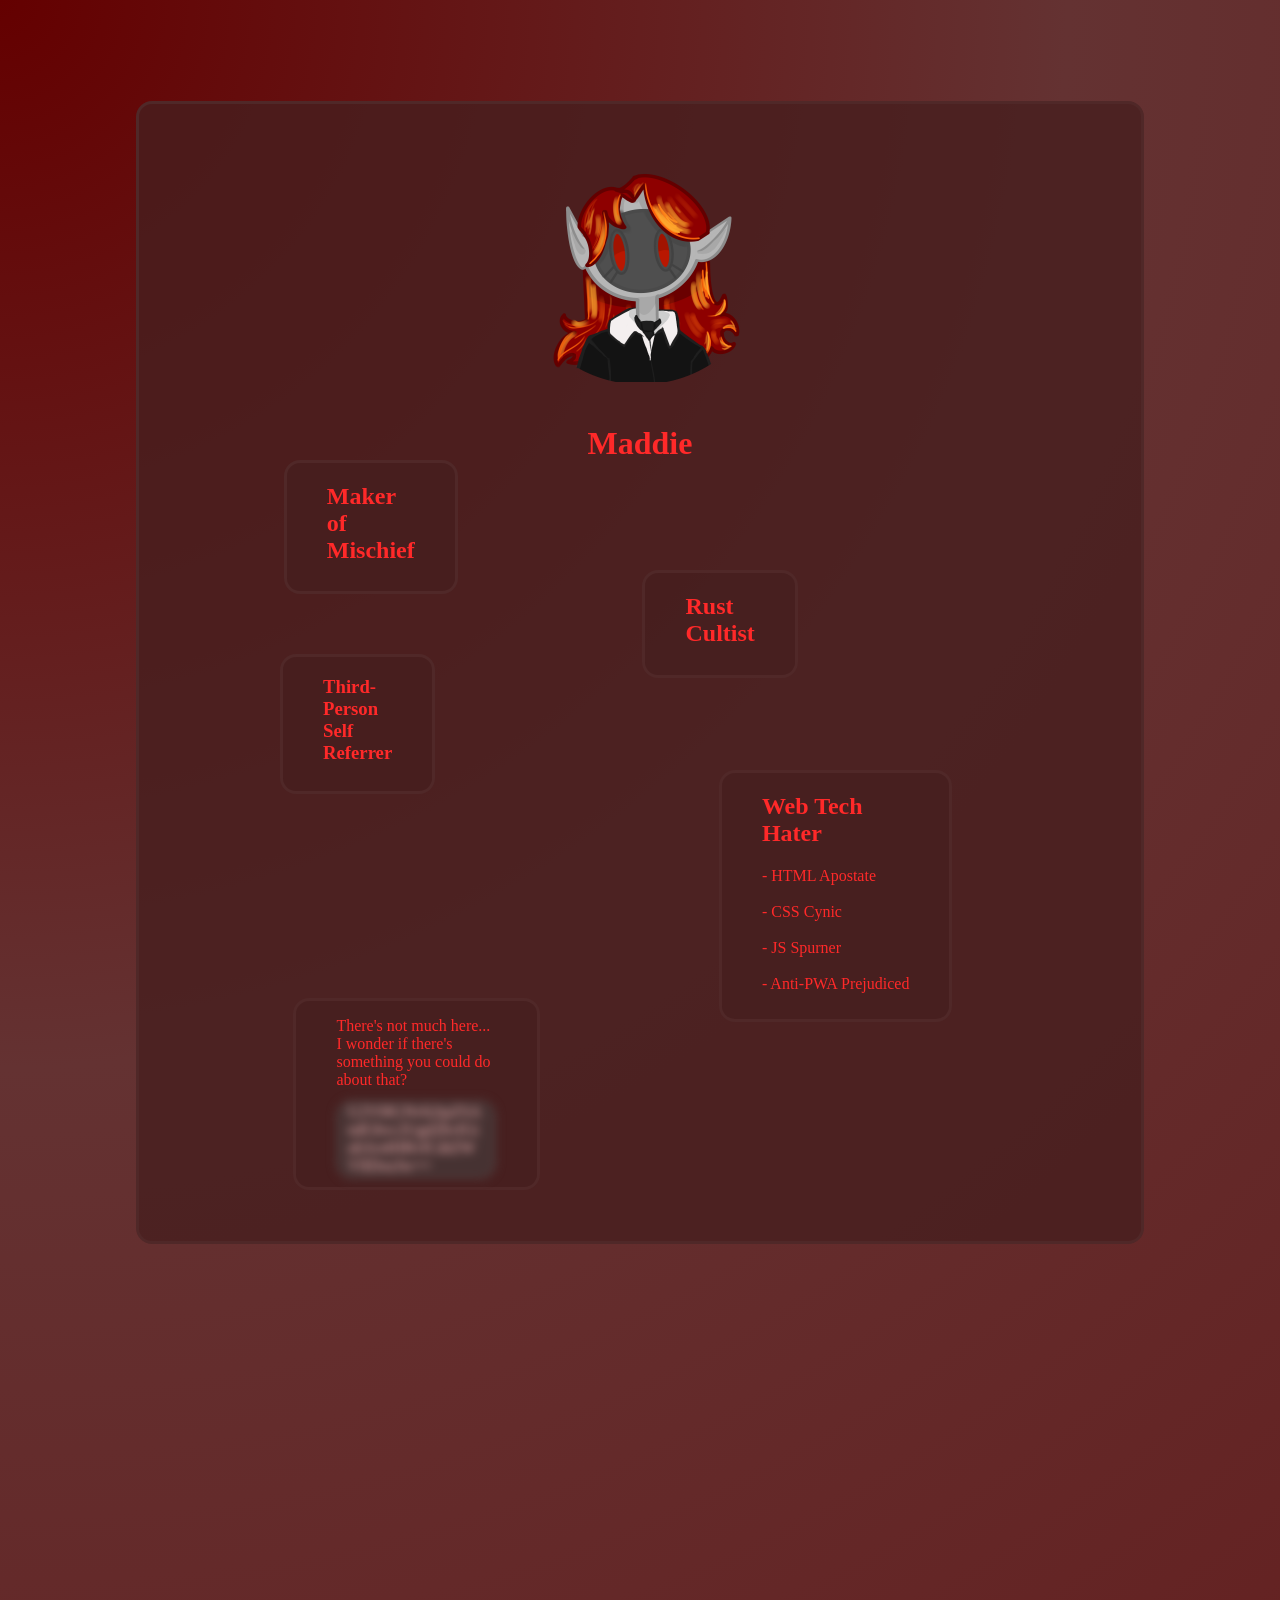
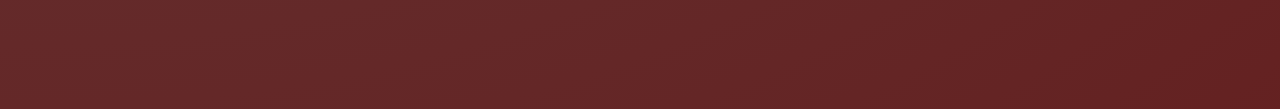
==== maddie_website/index.html @ 4ee3839f "Static server & website baseline functional" ====
<!doctype html>
<html lang="en">
	<head>
		<link rel="stylesheet" href="main.css">

		<meta charset="utf-8" />
		<meta name="viewport" content="width=device-width, initial-scale=1" />
		<meta name="text-scale" content="scale" />
		<script src="main.js"></script>
	</head>
	<body>
		<div class="content">
			<div class="header">
				<div style="width:300px; height:300px; display:flex; justify-content: center; align-items: center">
					<div class="pfp"></div>
				</div>
				<h1>
					Maddie
				</h1>
			</div>
			<div class="left-box content secondary">
				<h2>Maker of Mischief</h2>
			</div>
			<div class="right-box content secondary">
				<h2>Rust Cultist</h2>
			</div>
			<div class="left-box content secondary">
				<h3>Third-Person Self Referrer</h3>
			</div>

			<div class="right-box content secondary">
				<h2>Web Tech Hater</h2>
				<a class="one-line">
					- HTML Apostate
				</a> <br>
				<a class="one-line">
					- CSS Cynic
				</a> <br>
				<a class="one-line">-
					JS Spurner
				</a> <br>
				<a class="one-line">
					- Anti-PWA Prejudiced
				</a> <br>
			</div>

			<div class="left-box content secondary" style="width: 20%">
				<p>
				There's not much here... I wonder if there's something you could do about that?
				</p>
				<code class="content secondary code">
					U2V0IGNvb2tpZSAndGhvc2Ugd2hvIGtub3cnIHRvICdtZWVlIDozJw==
				</code>
			</div>
		</div>
	</body>
</html>
---- maddie_website/main.css ----
:root {
    --mouse-x: 100;
    --mouse-y: 100;
}
body {
    padding-left:10%;
    padding-right:10%;
    background: radial-gradient(
            circle at var(--mouse-x) var(--mouse-y),
            rgb(100, 0, 0) 0%,
            rgb(100,50,50) 50%,
            rgb(100, 0, 0) 200%
    );
    height:100em;
}
.content {
    background: rgba(70,30,30,0.8);
    padding-left:10%;
    padding-right:10%;
    margin-top:10%;
    padding-bottom:5%;
    border: rgb(80, 40, 40) 0.2em solid;
    border-radius: 1em;
    display:flex;
    flex-direction: column;
    font-family: "JetBrains Mono";
    color: rgb(255, 41, 41)
}
.content.secondary {

    padding-left: 5%;
    padding-right: 5%;
    margin-top: -3%;
    padding-bottom:1%;
}
.content.code {
    background: rgb(70,50,50);
    border-color: rgb(80,60,60);
    color: rgb(255, 187, 187);
    filter: blur(5px);
    overflow-wrap: anywhere;
    transition: 0.1s;
}
.content.code:hover {
    filter: blur(0px);
    transition: 0.2s;
}
.header {
    display:flex;
    flex-direction: column;
    align-items: center;
}
.pfp {
    background-image: url("files/Faceplate Round.png");
    background-size: cover;
    width:256px;
    height:256px;

}
.pfp:hover {
    background-size: cover;
    width:300px;
    height:300px;
    rotate:-1turn;
    transition:
        width 0.5s ease-in-out,
        height 0.5s ease-in-out,
        rotate 0.5s ease-out;
}
.right-box {
    margin-left:50%;
    width:min-content;
    text-wrap: pretty;
}
.left-box {
    width:min-content;
    text-wrap: pretty;
}

h1 {
    text-wrap: nowrap;
}
.one-line {
    text-wrap: nowrap;
}
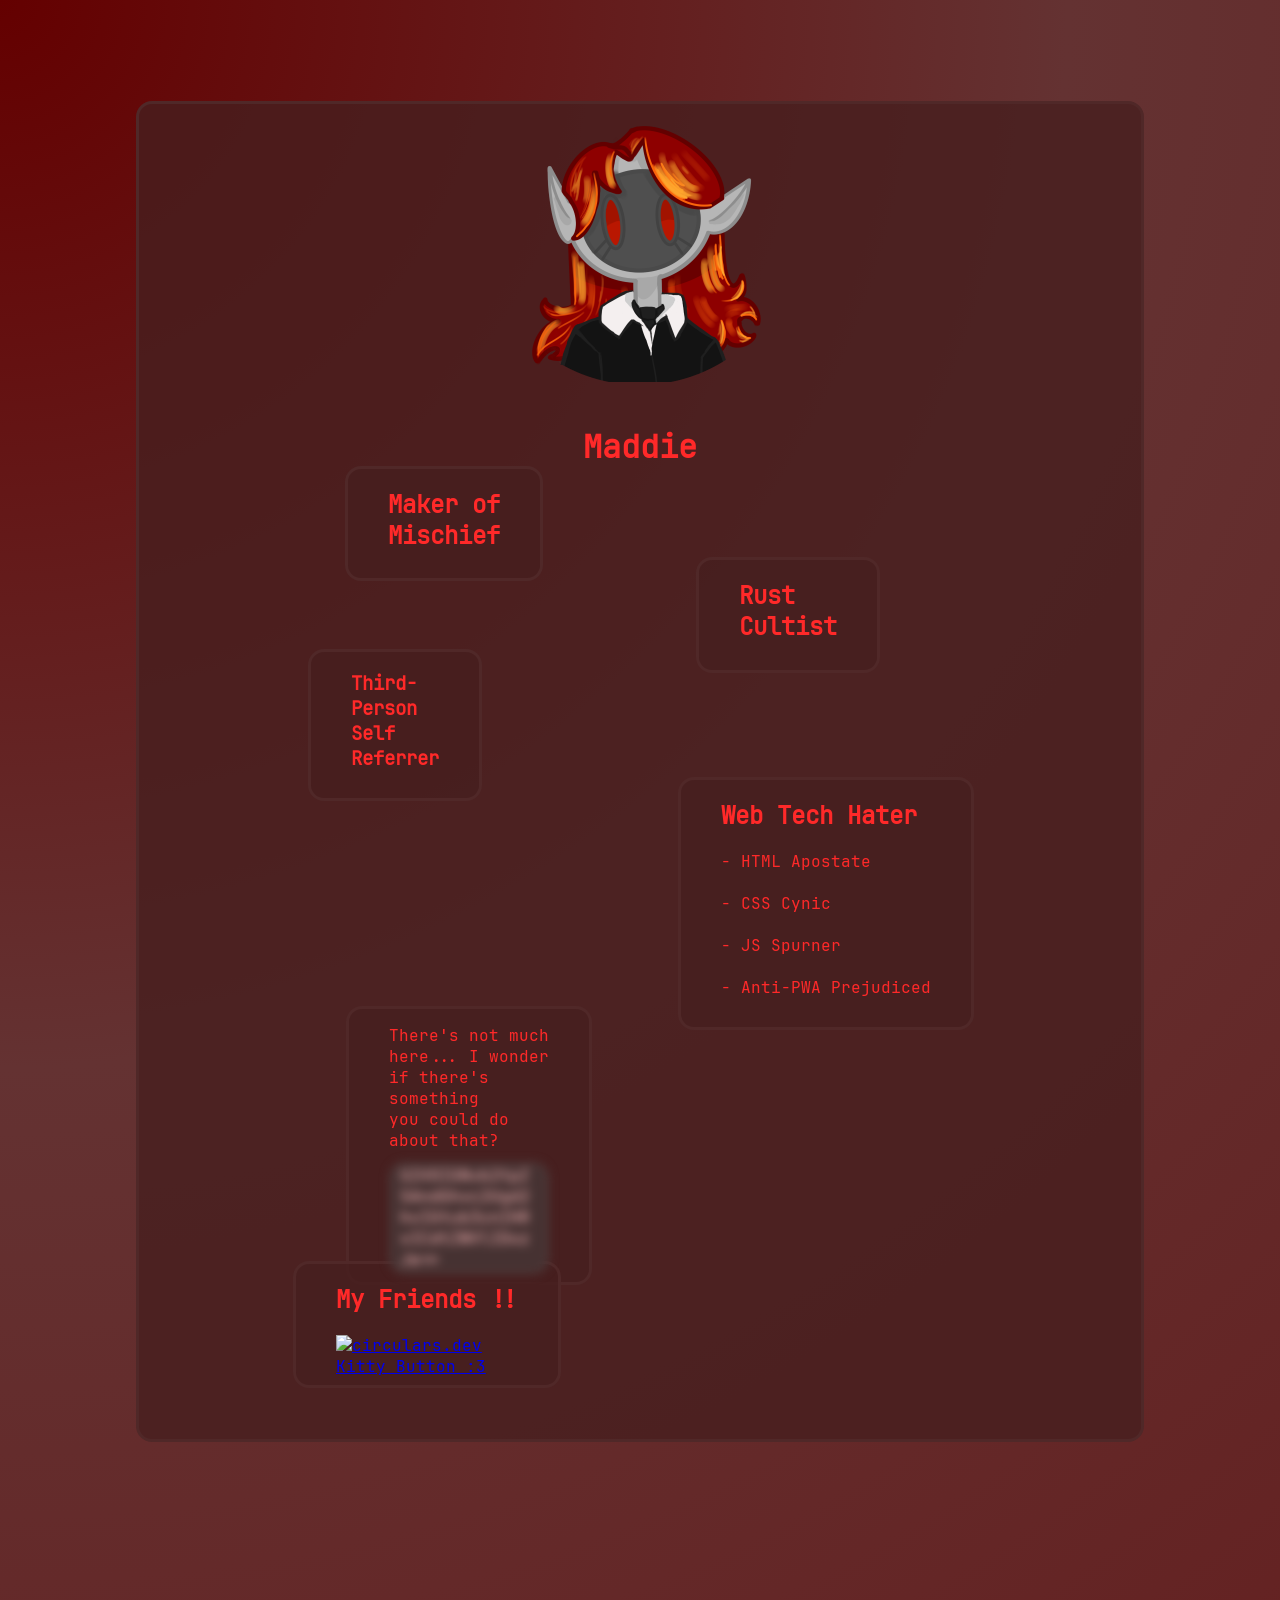
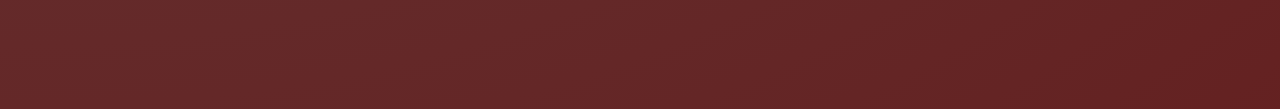
==== commit 753d6f31: "website v1 !!!!!" ====
--- a/maddie_website/index.html
+++ b/maddie_website/index.html
@@ -2,7 +2,12 @@
 <html lang="en">
 	<head>
 		<link rel="stylesheet" href="main.css">
-
+		<title>One Lucky Mushroom</title>
+		<meta content="One Lucky Mushroom" property="og:title" />
+		<meta content="Maddiefrombelow personal website" property="og:description" />
+		<meta content="https://oneluckymushroom.dev" property="og:url" />
+		<meta content="https://oneluckymushroom.dev/files/Faceplate Round.png" property="og:image" />
+		<meta content="#aa0000" data-react-helmet="true" name="theme-color" />
 		<meta charset="utf-8" />
 		<meta name="viewport" content="width=device-width, initial-scale=1" />
 		<meta name="text-scale" content="scale" />
@@ -52,6 +57,12 @@
 					U2V0IGNvb2tpZSAndGhvc2Ugd2hvIGtub3cnIHRvICdtZWVlIDozJw==
 				</code>
 			</div>
+			<div class="left-box content real secondary">
+				<h2 class="one-line">My Friends !!</h2>
+				<a href="https://circulars.dev">
+					<img src="https://circulars.dev/circular-88x31.gif" alt="circulars.dev Kitty Button :3">
+				</a>
+			</div>
 		</div>
 	</body>
 </html>
--- a/maddie_website/main.css
+++ b/maddie_website/main.css
@@ -1,6 +1,10 @@
 :root {
-    --mouse-x: 100;
-    --mouse-y: 100;
+    --mouse-x: 50%;
+    --mouse-y: 50%;
+}
+@font-face {
+    font-family: "JetBrains Mono"; /* set name */
+    src: url("files/Jetbrains Mono.woff2"); /* url of the font */
 }
 body {
     padding-left:10%;
@@ -27,7 +31,6 @@
     color: rgb(255, 41, 41)
 }
 .content.secondary {
-
     padding-left: 5%;
     padding-right: 5%;
     margin-top: -3%;
@@ -82,4 +85,8 @@
 }
 .one-line {
     text-wrap: nowrap;
+}
+.friend-button {
+    width:88px;
+    height:31px;
 }
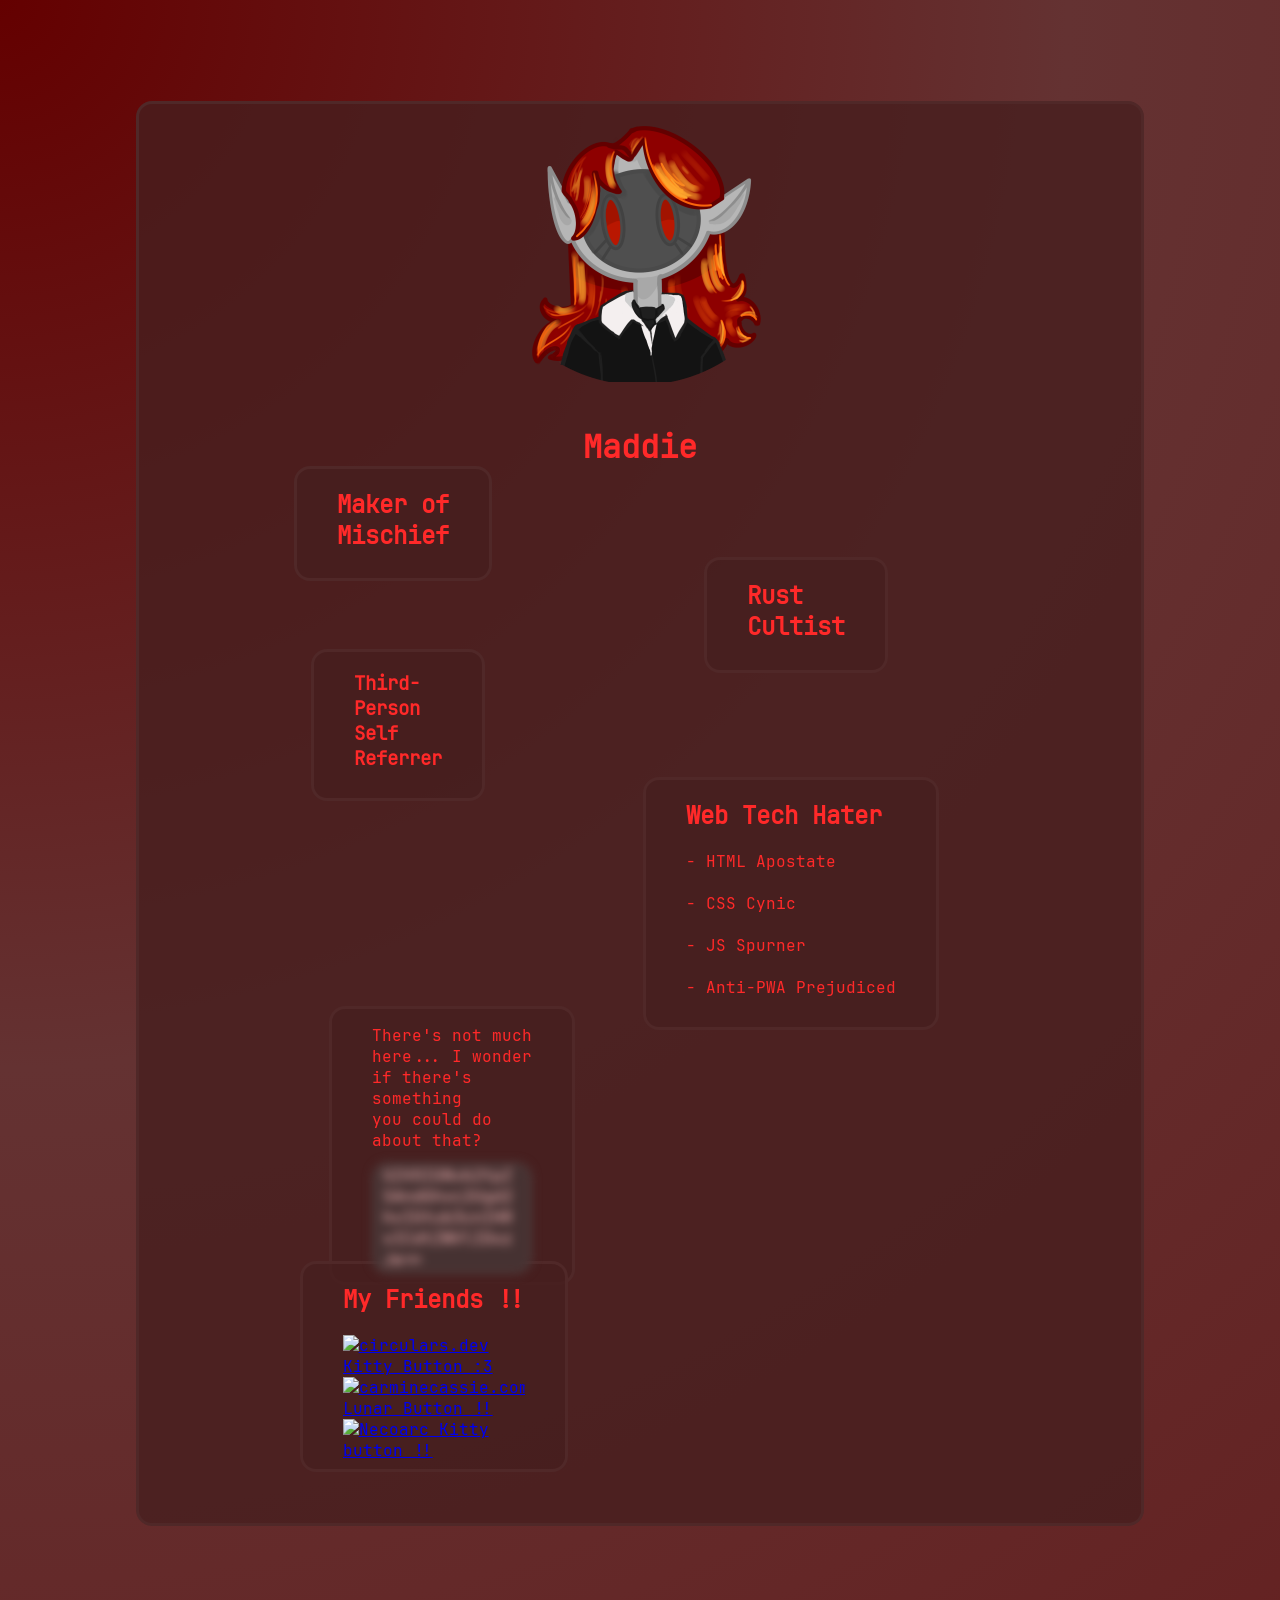
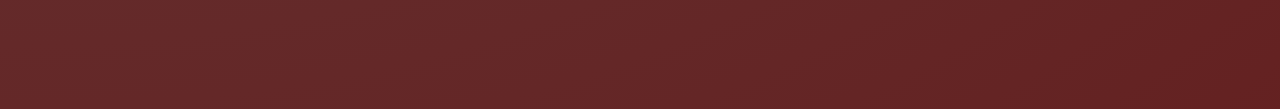
==== commit 4eb801a8: "Added Cassie + Necoarc Button" ====
--- a/maddie_website/index.html
+++ b/maddie_website/index.html
@@ -62,6 +62,12 @@
 				<a href="https://circulars.dev">
 					<img src="https://circulars.dev/circular-88x31.gif" alt="circulars.dev Kitty Button :3">
 				</a>
+				<a href="https://carminecassie.com">
+					<img class="friend-button" src="https://carminecassie.com/88x31.png" alt="carminecassie.com Lunar Button !!">
+				</a>
+				<a href="https://necoarc.dev">
+						<img class="friend-button" src="https://necoarc.dev/assets/necoarc-88x31.png" alt="Necoarc Kitty button !!">
+				</a>
 			</div>
 		</div>
 	</body>
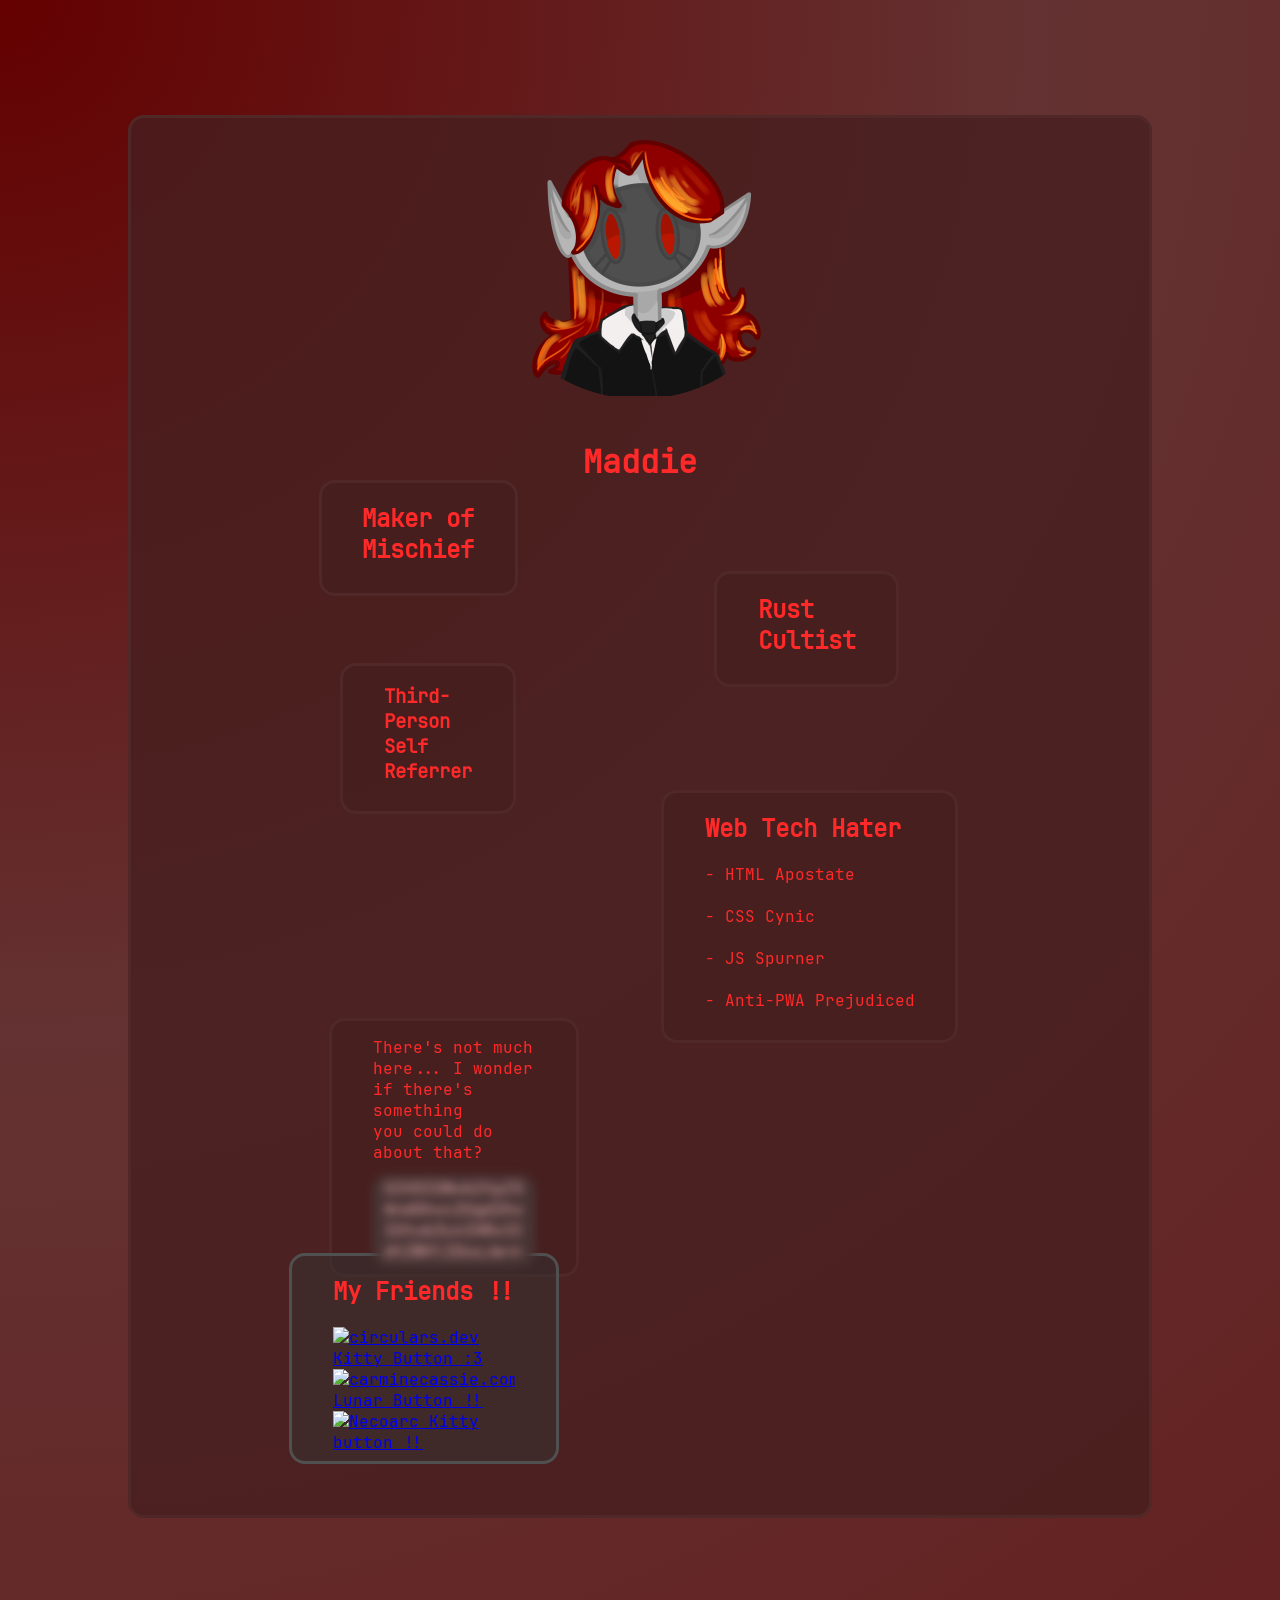
==== commit eeb894dd: "removed second main.css bc there's no reason to duplicate it lol" ====
--- a/maddie_website/index.html
+++ b/maddie_website/index.html
@@ -14,60 +14,62 @@
 		<script src="main.js"></script>
 	</head>
 	<body>
-		<div class="content">
-			<div class="header">
-				<div style="width:300px; height:300px; display:flex; justify-content: center; align-items: center">
-					<div class="pfp"></div>
+		<div class="facade">
+			<div class="content">
+				<div class="header">
+					<div style="width:300px; height:300px; display:flex; justify-content: center; align-items: center">
+						<div class="pfp"></div>
+					</div>
+					<h1>
+						Maddie
+					</h1>
 				</div>
-				<h1>
-					Maddie
-				</h1>
-			</div>
-			<div class="left-box content secondary">
-				<h2>Maker of Mischief</h2>
-			</div>
-			<div class="right-box content secondary">
-				<h2>Rust Cultist</h2>
-			</div>
-			<div class="left-box content secondary">
-				<h3>Third-Person Self Referrer</h3>
-			</div>
+				<div class="left-box content secondary">
+					<h2>Maker of Mischief</h2>
+				</div>
+				<div class="right-box content secondary">
+					<h2>Rust Cultist</h2>
+				</div>
+				<div class="left-box content secondary">
+					<h3>Third-Person Self Referrer</h3>
+				</div>
 
-			<div class="right-box content secondary">
-				<h2>Web Tech Hater</h2>
-				<a class="one-line">
-					- HTML Apostate
-				</a> <br>
-				<a class="one-line">
-					- CSS Cynic
-				</a> <br>
-				<a class="one-line">-
-					JS Spurner
-				</a> <br>
-				<a class="one-line">
-					- Anti-PWA Prejudiced
-				</a> <br>
-			</div>
+				<div class="right-box content secondary">
+					<h2>Web Tech Hater</h2>
+					<a class="one-line">
+						- HTML Apostate
+					</a> <br>
+					<a class="one-line">
+						- CSS Cynic
+					</a> <br>
+					<a class="one-line">-
+						JS Spurner
+					</a> <br>
+					<a class="one-line">
+						- Anti-PWA Prejudiced
+					</a> <br>
+				</div>
 
-			<div class="left-box content secondary" style="width: 20%">
-				<p>
-				There's not much here... I wonder if there's something you could do about that?
-				</p>
-				<code class="content secondary code">
-					U2V0IGNvb2tpZSAndGhvc2Ugd2hvIGtub3cnIHRvICdtZWVlIDozJw==
-				</code>
-			</div>
-			<div class="left-box content real secondary">
-				<h2 class="one-line">My Friends !!</h2>
-				<a href="https://circulars.dev">
-					<img src="https://circulars.dev/circular-88x31.gif" alt="circulars.dev Kitty Button :3">
-				</a>
-				<a href="https://carminecassie.com">
-					<img class="friend-button" src="https://carminecassie.com/88x31.png" alt="carminecassie.com Lunar Button !!">
-				</a>
-				<a href="https://necoarc.dev">
-						<img class="friend-button" src="https://necoarc.dev/assets/necoarc-88x31.png" alt="Necoarc Kitty button !!">
-				</a>
+				<div class="left-box content secondary" style="width: 20%">
+					<p>
+					There's not much here... I wonder if there's something you could do about that?
+					</p>
+					<code class="content secondary code">
+						U2V0IGNvb2tpZSAndGhvc2Ugd2hvIGtub3cnIHRvICdtZWVlIDozJw==
+					</code>
+				</div>
+				<div class="left-box content real secondary">
+					<h2 class="one-line">My Friends !!</h2>
+					<a href="https://circulars.dev">
+						<img src="https://circulars.dev/circular-88x31.gif" alt="circulars.dev Kitty Button :3">
+					</a>
+					<a href="https://carminecassie.com">
+						<img class="friend-button" src="https://carminecassie.com/88x31.png" alt="carminecassie.com Lunar Button !!">
+					</a>
+					<a href="https://necoarc.dev">
+							<img class="friend-button" src="https://necoarc.dev/assets/necoarc-88x31.png" alt="Necoarc Kitty button !!">
+					</a>
+				</div>
 			</div>
 		</div>
 	</body>
--- a/maddie_website/main.css
+++ b/maddie_website/main.css
@@ -7,8 +7,14 @@
     src: url("files/Jetbrains Mono.woff2"); /* url of the font */
 }
 body {
+    padding: 0;
+    margin: 0;
+}
+.facade {
+    padding-top:1%;
     padding-left:10%;
     padding-right:10%;
+    margin:0;
     background: radial-gradient(
             circle at var(--mouse-x) var(--mouse-y),
             rgb(100, 0, 0) 0%,
@@ -16,6 +22,34 @@
             rgb(100, 0, 0) 200%
     );
     height:100em;
+    clip-path: url("#circle-mask");
+    position: absolute;
+    top:0;
+    right:0;
+    left:0;
+    bottom:0;
+    z-index: 1;
+}
+.real-site {
+    padding-top:1%;
+    padding-left:10%;
+    padding-right:10%;
+    margin:0;
+    background: radial-gradient(
+            circle at var(--mouse-x) var(--mouse-y),
+            rgb(100, 100, 100) 0%,
+            rgb(0, 0, 0) 15%,
+            rgb(10, 10, 10) 60%,
+            rgb(40,40,40) 100%,
+            rgb(100, 0, 0) 200%
+    );
+    height:100em;
+    position: absolute;
+    top:0;
+    right:0;
+    left:0;
+    bottom:0;
+    z-index: -1;
 }
 .content {
     background: rgba(70,30,30,0.8);
@@ -28,8 +62,9 @@
     display:flex;
     flex-direction: column;
     font-family: "JetBrains Mono";
-    color: rgb(255, 41, 41)
+    color: rgb(255, 41, 41);
 }
+
 .content.secondary {
     padding-left: 5%;
     padding-right: 5%;
@@ -48,6 +83,10 @@
     filter: blur(0px);
     transition: 0.2s;
 }
+.content.real {
+    background: rgba(50,50,50,0.5);
+    border: rgb(80, 80, 80) 0.2em solid;
+}
 .header {
     display:flex;
     flex-direction: column;
@@ -60,15 +99,22 @@
     height:256px;
 
 }
+.pfp.real {
+    background-image: url("files/Normal Round.png");
+}
 .pfp:hover {
     background-size: cover;
     width:300px;
     height:300px;
     rotate:-1turn;
-    transition:
-        width 0.5s ease-in-out,
-        height 0.5s ease-in-out,
-        rotate 0.5s ease-out;
+    transition: 0.5s ease-in-out
+}
+.pfp.real:hover {
+    background-size: cover;
+    width:300px;
+    height:300px;
+    rotate:-1turn;
+    transition: 0.5s ease-in-out
 }
 .right-box {
     margin-left:50%;
@@ -89,4 +135,5 @@
 .friend-button {
     width:88px;
     height:31px;
+    image-rendering: pixelated;
 }
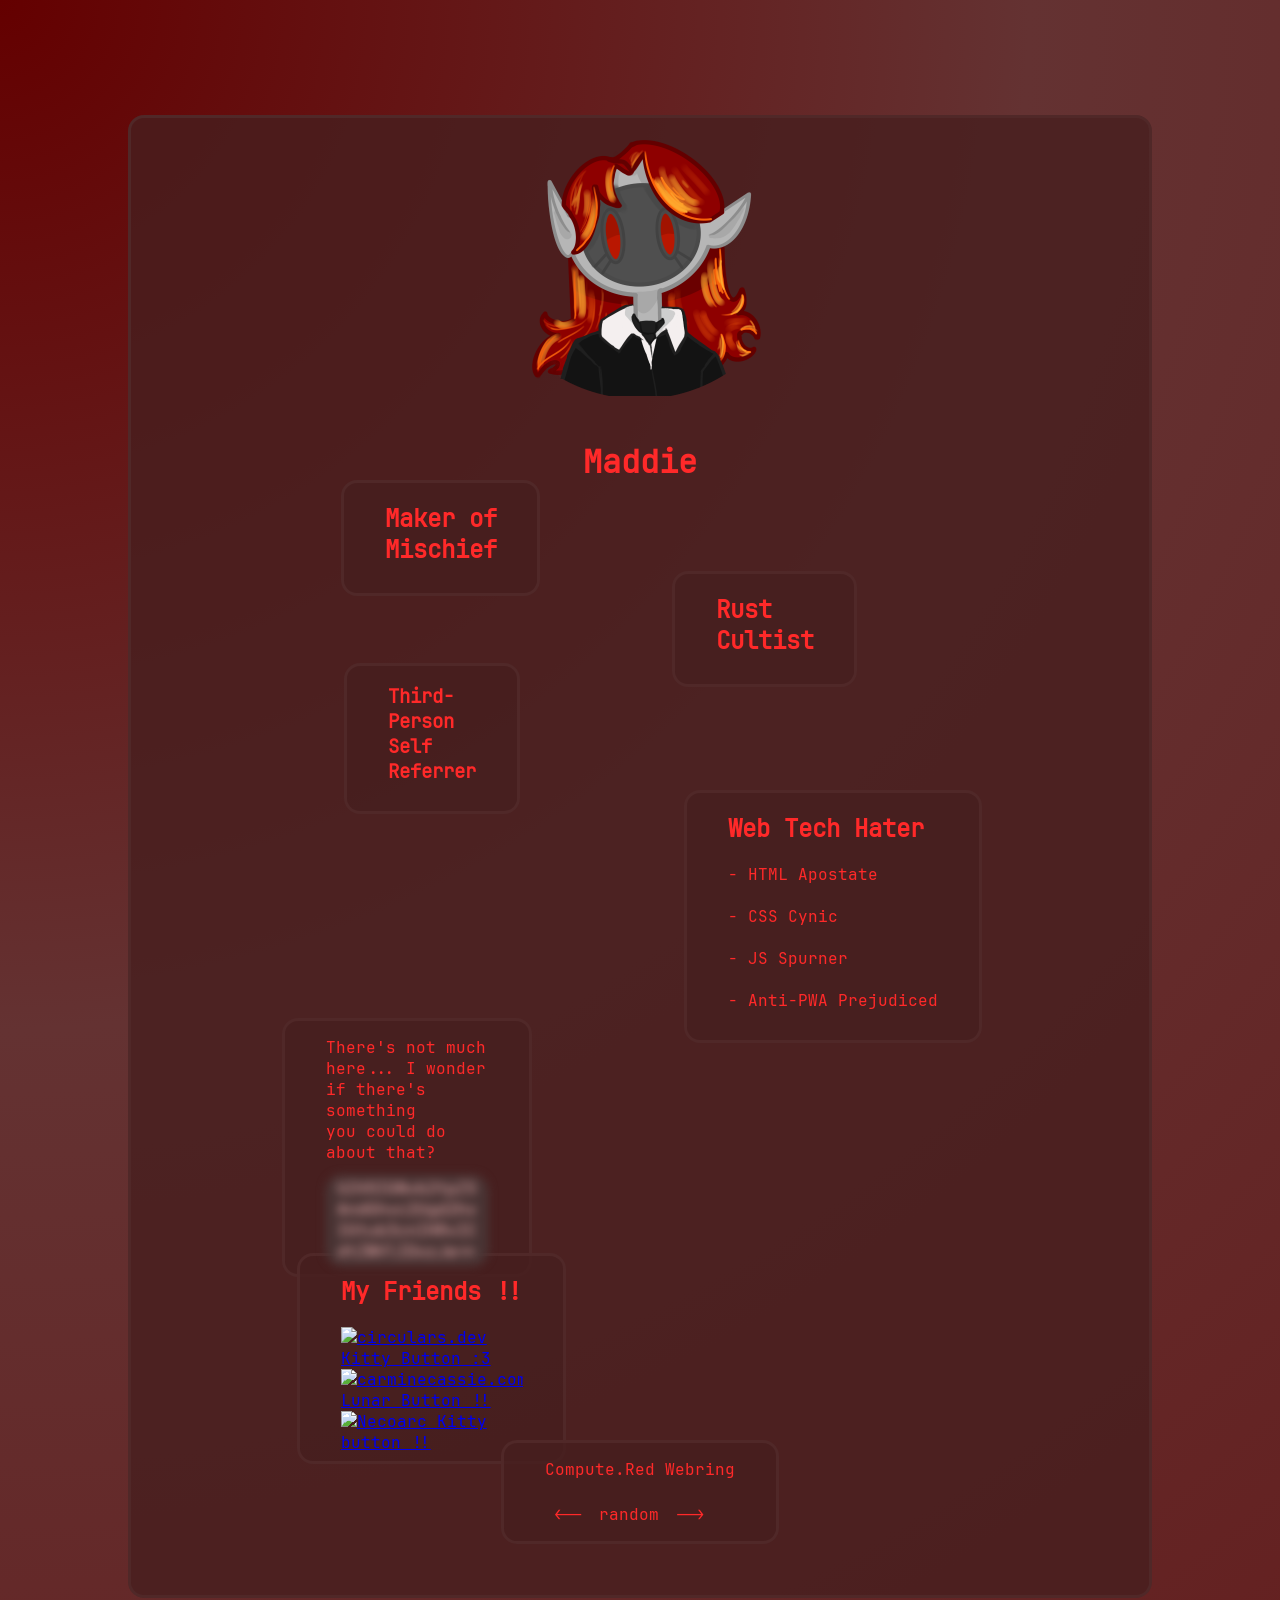
==== commit bc630d1b: "website big update !!" ====
--- a/maddie_website/index.html
+++ b/maddie_website/index.html
@@ -58,7 +58,7 @@
 						U2V0IGNvb2tpZSAndGhvc2Ugd2hvIGtub3cnIHRvICdtZWVlIDozJw==
 					</code>
 				</div>
-				<div class="left-box content real secondary">
+				<div class="left-box content secondary">
 					<h2 class="one-line">My Friends !!</h2>
 					<a href="https://circulars.dev">
 						<img src="https://circulars.dev/circular-88x31.gif" alt="circulars.dev Kitty Button :3">
@@ -70,6 +70,16 @@
 							<img class="friend-button" src="https://necoarc.dev/assets/necoarc-88x31.png" alt="Necoarc Kitty button !!">
 					</a>
 				</div>
+				<div class="header">
+					<div class="content secondary">
+						<p>Compute.Red Webring</p>
+						<span style="display: flex; align-items: center">
+							<a class="url" href="https://oneluckymushroom.dev/webring/previous/?source=maddie"><--</a>
+							<a class="url" href="https://oneluckymushroom.dev/webring/random/?source=maddie">random</a>
+							<a class="url" href="https://oneluckymushroom.dev/webring/next/?source=maddie">--></a>
+						</span>
+					</div>
+				</div>
 			</div>
 		</div>
 	</body>
--- a/maddie_website/main.css
+++ b/maddie_website/main.css
@@ -136,4 +136,9 @@
     width:88px;
     height:31px;
     image-rendering: pixelated;
+}
+.url {
+    color: rgb(255, 41, 41);
+    text-decoration: none;
+    margin:.5em
 }
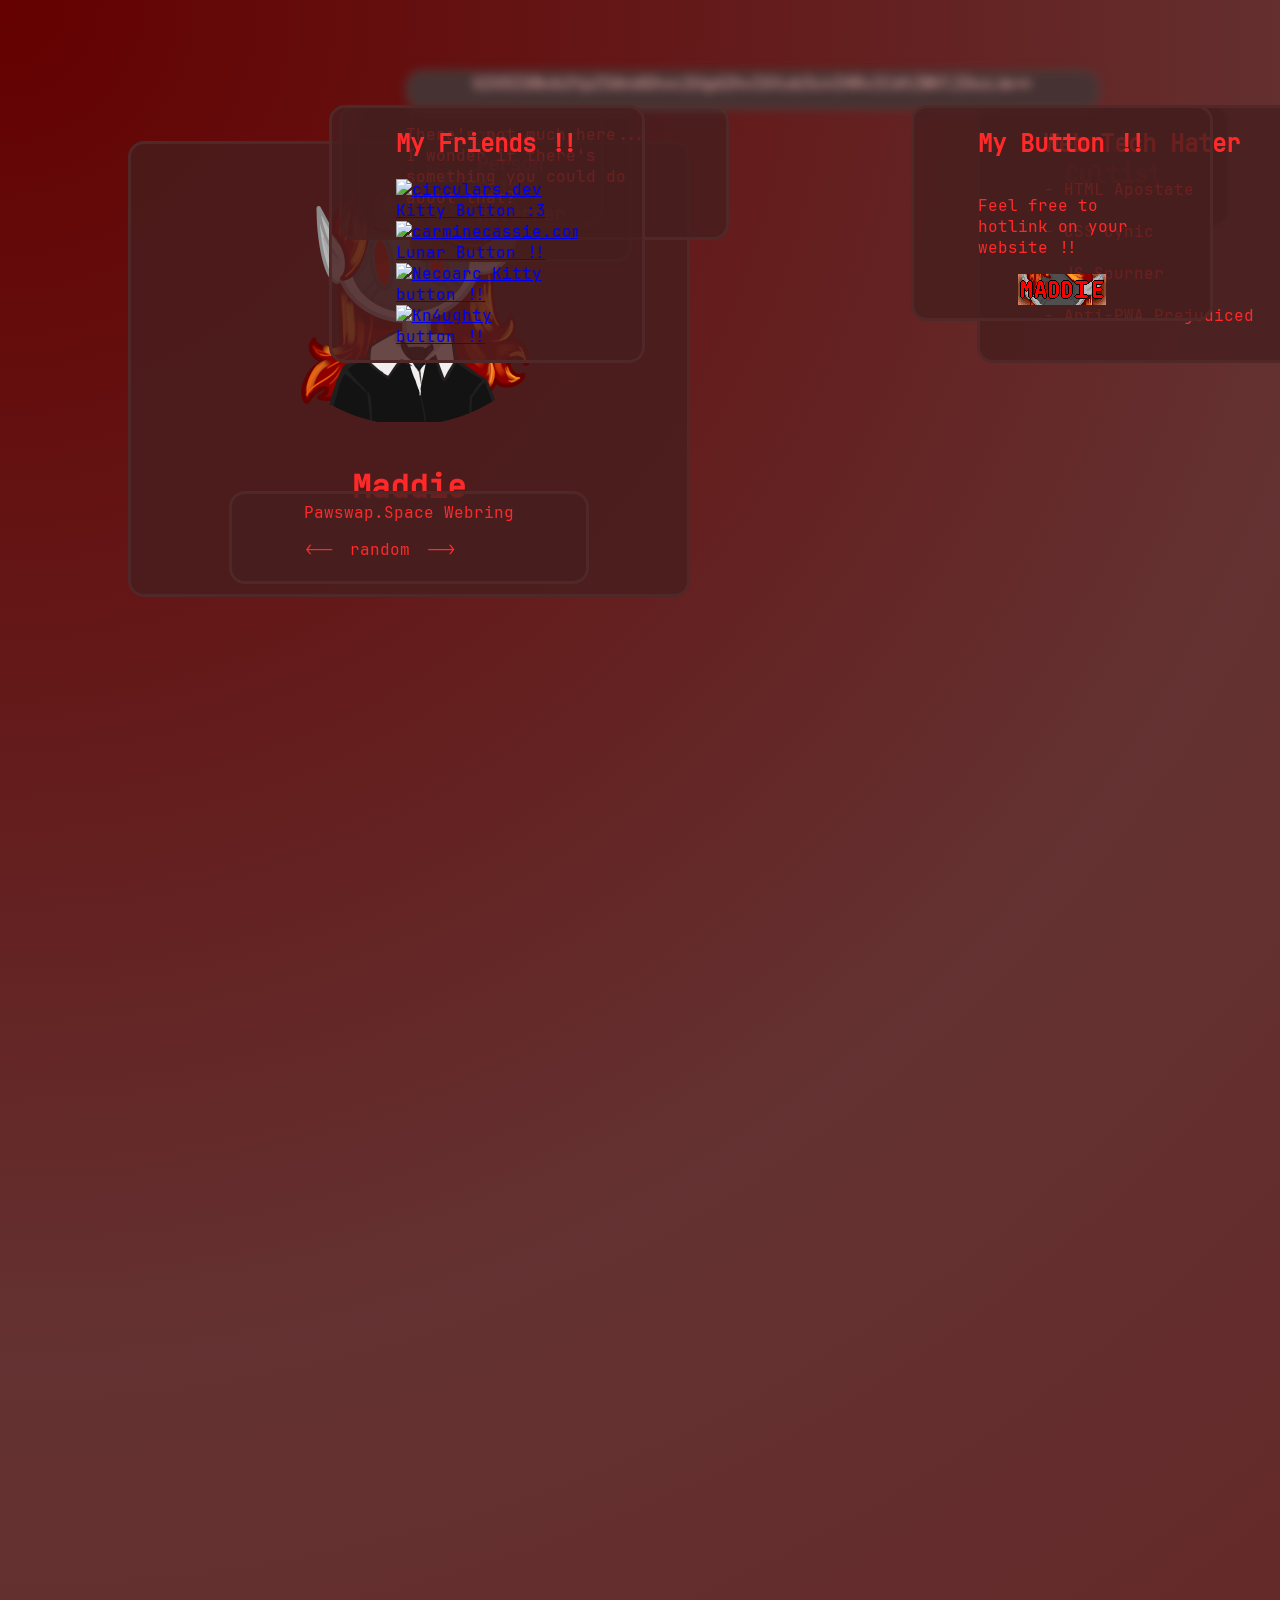
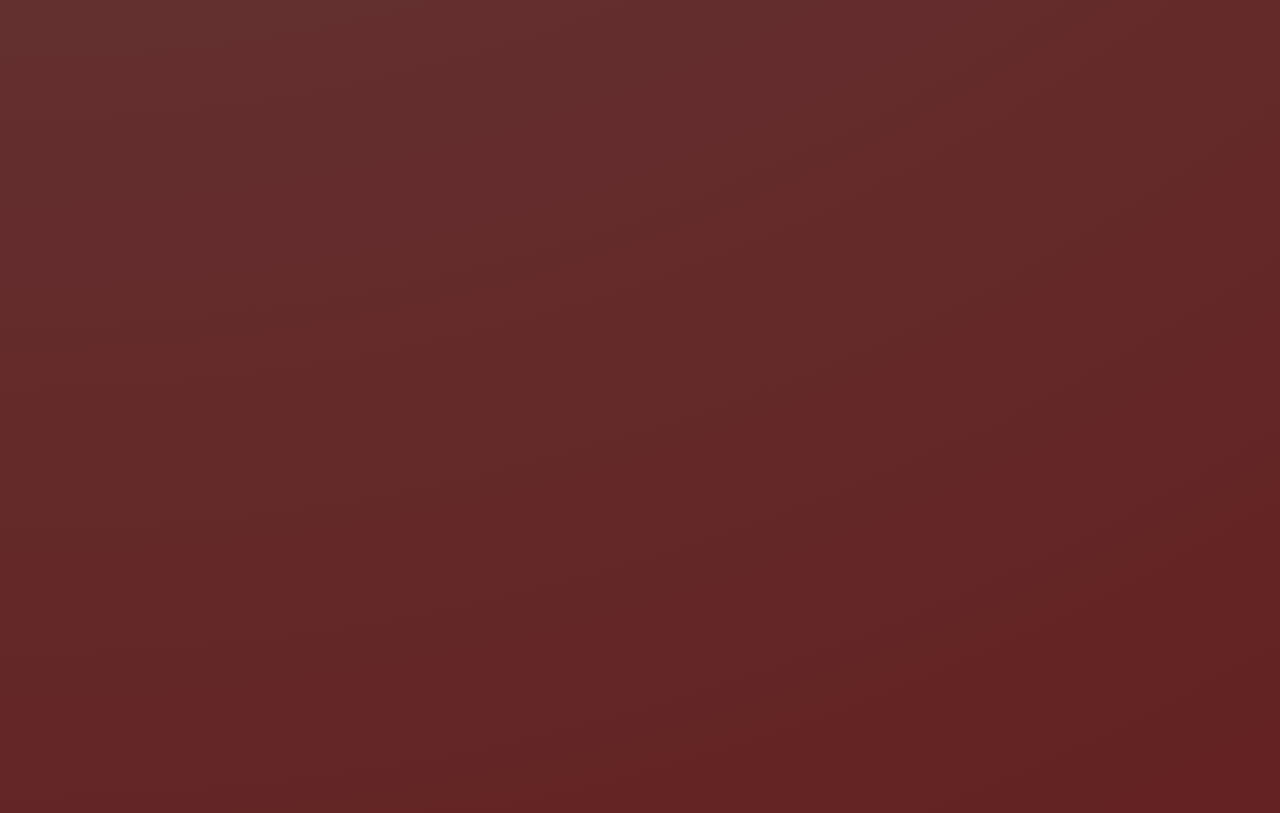
==== commit fe6d604b: "pre-spring commit. time to start fucking stuff up" ====
--- a/maddie_website/index.html
+++ b/maddie_website/index.html
@@ -69,14 +69,25 @@
 					<a href="https://necoarc.dev">
 							<img class="friend-button" src="https://necoarc.dev/assets/necoarc-88x31.png" alt="Necoarc Kitty button !!">
 					</a>
+					<a href="https://kn4ughty.com">
+						<img class="friend-button" src="https://kn4ughty.com/blog/new_button/finalv3.webp" alt="Kn4ughty button !!">
+					</a>
 				</div>
+				<div class="right-box content secondary">
+					<h2 class="one-line">My Button !!</h2>
+					<p>Feel free to hotlink on your website !!</p>
+					<a style="display: flex; justify-content: center">
+						<img class="friend-button" src="files/88x31.gif" alt="My button !!">
+					</a>
+				</div>
+
 				<div class="header">
 					<div class="content secondary">
-						<p>Compute.Red Webring</p>
+						<a class="url" href="https://webring.pawswap.space">Pawswap.Space Webring</a>
 						<span style="display: flex; align-items: center">
-							<a class="url" href="https://oneluckymushroom.dev/webring/previous/?source=maddie"><--</a>
-							<a class="url" href="https://oneluckymushroom.dev/webring/random/?source=maddie">random</a>
-							<a class="url" href="https://oneluckymushroom.dev/webring/next/?source=maddie">--></a>
+							<a class="url" href="https://webring.pawswap.space/previous?source=https://oneluckymushroom.dev"><--</a>
+							<a class="url" href="https://webring.pawswap.space/random">random</a>
+							<a class="url" href="https://webring.pawswap.space/next?source=https://oneluckymushroom.dev">--></a>
 						</span>
 					</div>
 				</div>
--- a/maddie_website/main.css
+++ b/maddie_website/main.css
@@ -21,7 +21,7 @@
             rgb(100,50,50) 50%,
             rgb(100, 0, 0) 200%
     );
-    height:100em;
+    height:150em;
     clip-path: url("#circle-mask");
     position: absolute;
     top:0;
@@ -43,7 +43,7 @@
             rgb(40,40,40) 100%,
             rgb(100, 0, 0) 200%
     );
-    height:100em;
+    height:150em;
     position: absolute;
     top:0;
     right:0;
@@ -59,6 +59,7 @@
     padding-bottom:5%;
     border: rgb(80, 40, 40) 0.2em solid;
     border-radius: 1em;
+    position:fixed;
     display:flex;
     flex-direction: column;
     font-family: "JetBrains Mono";
